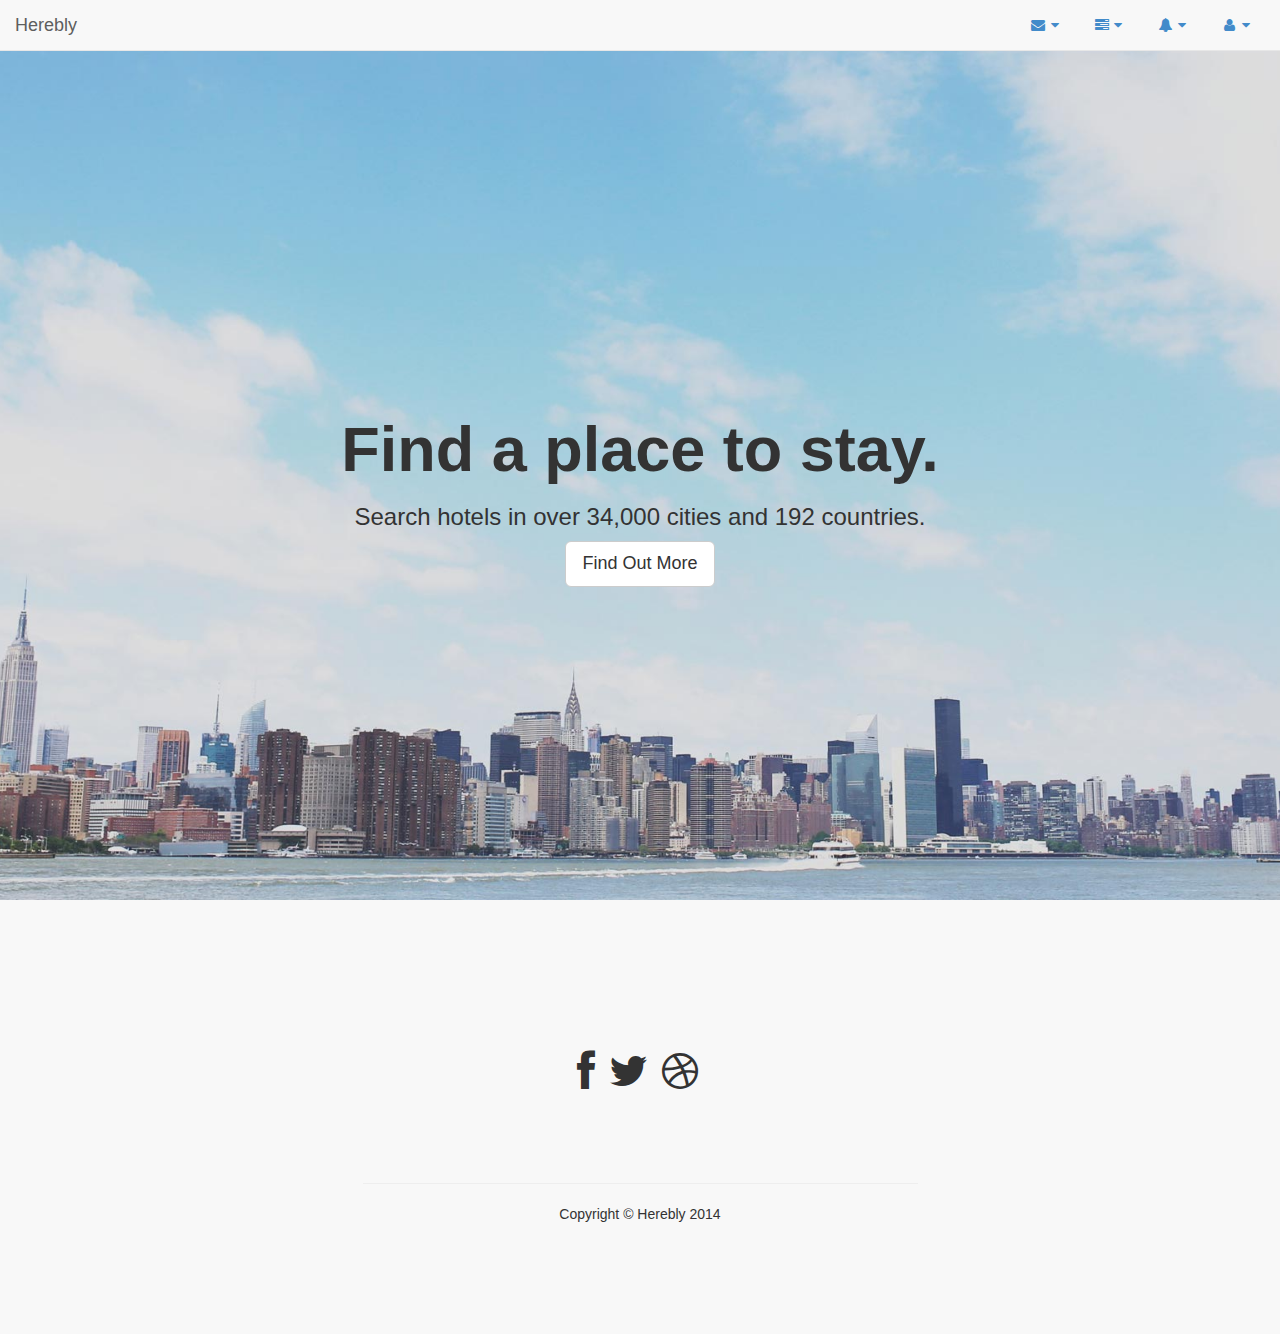
==== index.html @ 00c7a00d "Landing page." ====
<!DOCTYPE html>
<html lang="en">

  <head>
    <meta charset="utf-8">
    <meta name="viewport" content="width=device-width, initial-scale=1.0">
    <meta name="description" content="">
    <meta name="author" content="">

    <title>Herebly</title>

    <!-- Bootstrap core CSS -->
    <link href="css/bootstrap.css" rel="stylesheet">

    <!-- Add custom CSS here -->
    <link href="css/stylish-portfolio.css" rel="stylesheet">
    <link href="font-awesome/css/font-awesome.min.css" rel="stylesheet">
    <link href="css/sb-admin.css" rel="stylesheet">
  </head>

  <body>

    <nav class="navbar navbar-default navbar-static-top" role="navigation" style="margin-bottom: 0">
      <div class="navbar-header">
        <button type="button" class="navbar-toggle" data-toggle="collapse" data-target=".sidebar-collapse">
          <span class="sr-only">Toggle navigation</span>
          <span class="icon-bar"></span>
          <span class="icon-bar"></span>
          <span class="icon-bar"></span>
        </button>
        <a class="navbar-brand" href="index.html">Herebly</a>
      </div>
      <!-- /.navbar-header -->

      <ul class="nav navbar-top-links navbar-right">
        <li class="dropdown">
          <a class="dropdown-toggle" data-toggle="dropdown" href="#">
            <i class="fa fa-envelope fa-fw"></i>  <i class="fa fa-caret-down"></i>
          </a>
          <ul class="dropdown-menu dropdown-messages">
            <li>
              <a href="#">
                <div>
                  <strong>John Smith</strong>
                  <span class="pull-right text-muted">
                    <em>Yesterday</em>
                  </span>
                </div>
                <div>Lorem ipsum dolor sit amet, consectetur adipiscing elit. Pellentesque eleifend...</div>
              </a>
            </li>
            <li class="divider"></li>
            <li>
              <a href="#">
                <div>
                  <strong>John Smith</strong>
                  <span class="pull-right text-muted">
                    <em>Yesterday</em>
                  </span>
                </div>
                <div>Lorem ipsum dolor sit amet, consectetur adipiscing elit. Pellentesque eleifend...</div>
              </a>
            </li>
            <li class="divider"></li>
            <li>
              <a href="#">
                <div>
                  <strong>John Smith</strong>
                  <span class="pull-right text-muted">
                    <em>Yesterday</em>
                  </span>
                </div>
                <div>Lorem ipsum dolor sit amet, consectetur adipiscing elit. Pellentesque eleifend...</div>
              </a>
            </li>
            <li class="divider"></li>
            <li>
              <a class="text-center" href="#">
                <strong>Read All Messages</strong>
                <i class="fa fa-angle-right"></i>
              </a>
            </li>
          </ul>
          <!-- /.dropdown-messages -->
        </li>
        <!-- /.dropdown -->
        <li class="dropdown">
          <a class="dropdown-toggle" data-toggle="dropdown" href="#">
            <i class="fa fa-tasks fa-fw"></i>  <i class="fa fa-caret-down"></i>
          </a>
          <ul class="dropdown-menu dropdown-tasks">
            <li>
              <a href="#">
                <div>
                  <p>
                    <strong>Task 1</strong>
                    <span class="pull-right text-muted">40% Complete</span>
                  </p>
                  <div class="progress progress-striped active">
                    <div class="progress-bar progress-bar-success" role="progressbar" aria-valuenow="40" aria-valuemin="0" aria-valuemax="100" style="width: 40%">
                      <span class="sr-only">40% Complete (success)</span>
                    </div>
                  </div>
                </div>
              </a>
            </li>
            <li class="divider"></li>
            <li>
              <a href="#">
                <div>
                  <p>
                    <strong>Task 2</strong>
                    <span class="pull-right text-muted">20% Complete</span>
                  </p>
                  <div class="progress progress-striped active">
                    <div class="progress-bar progress-bar-info" role="progressbar" aria-valuenow="20" aria-valuemin="0" aria-valuemax="100" style="width: 20%">
                      <span class="sr-only">20% Complete</span>
                    </div>
                  </div>
                </div>
              </a>
            </li>
            <li class="divider"></li>
            <li>
              <a href="#">
                <div>
                  <p>
                    <strong>Task 3</strong>
                    <span class="pull-right text-muted">60% Complete</span>
                  </p>
                  <div class="progress progress-striped active">
                    <div class="progress-bar progress-bar-warning" role="progressbar" aria-valuenow="60" aria-valuemin="0" aria-valuemax="100" style="width: 60%">
                      <span class="sr-only">60% Complete (warning)</span>
                    </div>
                  </div>
                </div>
              </a>
            </li>
            <li class="divider"></li>
            <li>
              <a href="#">
                <div>
                  <p>
                    <strong>Task 4</strong>
                    <span class="pull-right text-muted">80% Complete</span>
                  </p>
                  <div class="progress progress-striped active">
                    <div class="progress-bar progress-bar-danger" role="progressbar" aria-valuenow="80" aria-valuemin="0" aria-valuemax="100" style="width: 80%">
                      <span class="sr-only">80% Complete (danger)</span>
                    </div>
                  </div>
                </div>
              </a>
            </li>
            <li class="divider"></li>
            <li>
              <a class="text-center" href="#">
                <strong>See All Tasks</strong>
                <i class="fa fa-angle-right"></i>
              </a>
            </li>
          </ul>
          <!-- /.dropdown-tasks -->
        </li>
        <!-- /.dropdown -->
        <li class="dropdown">
          <a class="dropdown-toggle" data-toggle="dropdown" href="#">
            <i class="fa fa-bell fa-fw"></i>  <i class="fa fa-caret-down"></i>
          </a>
          <ul class="dropdown-menu dropdown-alerts">
            <li>
              <a href="#">
                <div>
                  <i class="fa fa-comment fa-fw"></i> New Comment
                  <span class="pull-right text-muted small">4 minutes ago</span>
                </div>
              </a>
            </li>
            <li class="divider"></li>
            <li>
              <a href="#">
                <div>
                  <i class="fa fa-twitter fa-fw"></i> 3 New Followers
                  <span class="pull-right text-muted small">12 minutes ago</span>
                </div>
              </a>
            </li>
            <li class="divider"></li>
            <li>
              <a href="#">
                <div>
                  <i class="fa fa-envelope fa-fw"></i> Message Sent
                  <span class="pull-right text-muted small">4 minutes ago</span>
                </div>
              </a>
            </li>
            <li class="divider"></li>
            <li>
              <a href="#">
                <div>
                  <i class="fa fa-tasks fa-fw"></i> New Task
                  <span class="pull-right text-muted small">4 minutes ago</span>
                </div>
              </a>
            </li>
            <li class="divider"></li>
            <li>
              <a href="#">
                <div>
                  <i class="fa fa-upload fa-fw"></i> Server Rebooted
                  <span class="pull-right text-muted small">4 minutes ago</span>
                </div>
              </a>
            </li>
            <li class="divider"></li>
            <li>
              <a class="text-center" href="#">
                <strong>See All Alerts</strong>
                <i class="fa fa-angle-right"></i>
              </a>
            </li>
          </ul>
          <!-- /.dropdown-alerts -->
        </li>
        <!-- /.dropdown -->
        <li class="dropdown">
          <a class="dropdown-toggle" data-toggle="dropdown" href="#">
            <i class="fa fa-user fa-fw"></i>  <i class="fa fa-caret-down"></i>
          </a>
          <ul class="dropdown-menu dropdown-user">
            <li><a href="#"><i class="fa fa-user fa-fw"></i> User Profile</a></li>
            <li><a href="#"><i class="fa fa-gear fa-fw"></i> Settings</a></li>
            <li class="divider"></li>
            <li><a href="login.html"><i class="fa fa-sign-out fa-fw"></i> Logout</a></li>
          </ul>
          <!-- /.dropdown-user -->
        </li>
        <!-- /.dropdown -->
      </ul>
      <!-- /.navbar-top-links -->
    </nav>

    <!-- Full Page Image Header Area -->
    <div id="top" class="header">
      <div class="vert-text">
        <h1>Find a place to stay.</h1>
        <h3>Search hotels in over 34,000 cities and 192 countries.</h3>
        <a href="#about" class="btn btn-default btn-lg">Find Out More</a>
      </div>
    </div>
    <!-- /Full Page Image Header Area -->

    <!-- Footer -->
    <footer>
      <div class="container">
        <div class="row">
          <div class="col-md-6 col-md-offset-3 text-center">
            <ul class="list-inline">
              <li><i class="fa fa-facebook fa-3x"></i></li>
              <li><i class="fa fa-twitter fa-3x"></i></li>
              <li><i class="fa fa-dribbble fa-3x"></i></li>
            </ul>
            <div class="top-scroll">
              <a href="#top"><i class="fa fa-circle-arrow-up scroll fa-4x"></i></a>
            </div>
            <hr>
            <p>Copyright &copy; Herebly 2014</p>
          </div>
        </div>
      </div>
    </footer>
    <!-- /Footer -->

    <!-- JavaScript -->
    <script src="js/jquery-1.10.2.js"></script>
    <script src="js/bootstrap.js"></script>

    <!-- Custom JavaScript for the Side Menu and Smooth Scrolling -->
    <script>
    $("#menu-close").click(function(e) {
        e.preventDefault();
        $("#sidebar-wrapper").toggleClass("active");
    });
    </script>
    <script>
    $("#menu-toggle").click(function(e) {
        e.preventDefault();
        $("#sidebar-wrapper").toggleClass("active");
    });
    </script>
    <script>
    $(function() {
        $('a[href*=#]:not([href=#])').click(function() {
            if (location.pathname.replace(/^\//, '') == this.pathname.replace(/^\//, '') || location.hostname == this.hostname) {

                var target = $(this.hash);
                target = target.length ? target : $('[name=' + this.hash.slice(1) + ']');
                if (target.length) {
                    $('html,body').animate({
                        scrollTop: target.offset().top
                    }, 1000);
                    return false;
                }
            }
        });
    });
    </script>

  </body>

</html>
---- css/stylish-portfolio.css ----
/* Global Styles */

html,
body {
  height: 100%;
  width: 100%;
}

.vert-text {
  display: table-cell;
  vertical-align: middle;
  text-align: center;
}

.vert-text h1 {
  padding: 0;
  margin: 0;
  font-size: 4.5em;
  font-weight: 700;
}

/* Side Menu */

#sidebar-wrapper {
  margin-right: -250px;
  right: 0;
  width: 250px;
  background: #000;
  position: fixed;
  height: 100%;
  overflow-y: auto;
  z-index: 1000;
  -webkit-transition: all 0.4s ease 0s;
  -moz-transition: all 0.4s ease 0s;
  -ms-transition: all 0.4s ease 0s;
  -o-transition: all 0.4s ease 0s;
  transition: all 0.4s ease 0s;
}

.sidebar-nav {
  position: absolute;
  top: 0;
  width: 250px;
  list-style: none;
  margin: 0;
  padding: 0;
}

.sidebar-nav li {
  line-height: 40px;
  text-indent: 20px;
}

.sidebar-nav li a {
  color: #999999;
  display: block;
  text-decoration: none;
}

.sidebar-nav li a:hover {
  color: #fff;
  background: rgba(255,255,255,0.2);
  text-decoration: none;
}

.sidebar-nav li a:active,
.sidebar-nav li a:focus {
  text-decoration: none;
}

.sidebar-nav > .sidebar-brand {
  height: 55px;
  line-height: 55px;
  font-size: 18px;
}

.sidebar-nav > .sidebar-brand a {
  color: #999999;
}

.sidebar-nav > .sidebar-brand a:hover {
  color: #fff;
  background: none;
}

#menu-toggle {
  top: 0;
  right: 0;
  position: fixed;
  z-index: 1;
}

#sidebar-wrapper.active {
  right: 250px;
  width: 250px;
  -webkit-transition: all 0.4s ease 0s;
  -moz-transition: all 0.4s ease 0s;
  -ms-transition: all 0.4s ease 0s;
  -o-transition: all 0.4s ease 0s;
  transition: all 0.4s ease 0s;
}

.toggle {
  margin: 5px 5px 0 0;
}

/* Full Page Image Header Area */

.header {
  display: table;
  height: 100%;
  width: 100%;
  position: relative;
  background: url(../img/bg.jpg) no-repeat center center fixed; 
  -webkit-background-size: cover;
  -moz-background-size: cover;
  -o-background-size: cover;
  background-size: cover;
}

/* Intro */

.intro {
  padding: 50px 0;
}

/* Services */

.services {
  background: #7fbbda;
  padding: 50px 0;
  color: #ffffff;
}

.service-item {
  margin-bottom: 15px;
}

i.service-icon {
  border: 3px solid #ffffff;
  border-radius: 50%;
  display: inline-block;
  font-size: 56px;
  width: 140px;
  height: 140px;
  line-height: 136px;
  vertical-align: middle; 
  text-align: center;
}

/* Callout */

.callout {
  color: #ffffff;
  display: table;
  height: 400px;
  width: 100%;
  background: url(../img/callout.jpg) no-repeat center center fixed; 
  -webkit-background-size: cover;
  -moz-background-size: cover;
  -o-background-size: cover;
  background-size: cover;
}

/* Portfolio */

.portfolio {
  padding: 50px 0;
}

.portfolio-item {
  margin-bottom: 25px;
}

.img-portfolio {
  margin: 0 auto;
}


/* Call to Action */

.call-to-action {
  color: #ffffff;
  background: #0a5175;
  padding: 50px 0;
}

.call-to-action .btn {
  margin: 10px;
}

/* Map */

.map {
  height: 500px;
}

/* Footer */

footer {
  padding: 100px 0;
}

.top-scroll {
  margin-top: 50px;
}

.top-scroll a {
  text-decoration: none;
  color: inherit;
}

i.scroll {
  color: #333333;
}

i.scroll:hover {
  color: #0a5175;
}
/* Responsive */

@media (max-width: 768px) {
	
  .header {
	background: url(../img/bg.jpg) no-repeat center center scroll; 
  }

  .callout {
	background: url(../img/callout.jpg) no-repeat center center scroll; 
  }

  .map {
	height: 75%;
  }

}
---- css/sb-admin.css ----
/* Global Styles */

/* ------------------------------- */

body {
    /* padding-top: 100px; */
    background-color: #f8f8f8;
}

@media(min-width:768px) {
    body {
        /* padding-top: 50px; */
    }
}

/* Wrappers */

/* ------------------------------- */

#wrapper {
    width: 100%;
}

#page-wrapper {
    padding: 0 15px;
    min-height: 568px;
    background-color: #fff;
}

@media(min-width:768px) {
    #page-wrapper {
        position: inherit;
        margin: 0 0 0 250px;
        padding: 0 30px;
        min-height: 1300px;
        border-left: 1px solid #e7e7e7;
    }
}

/* Navigation */

/* ------------------------------- */

/* Top Right Navigation Dropdown Styles */

.navbar-top-links li {
    display: inline-block;
}

.navbar-top-links li:last-child {
    margin-right: 15px;
}

.navbar-top-links li a {
    padding: 15px;
    min-height: 50px;
}

.navbar-top-links .dropdown-menu li {
    display: block;
}

.navbar-top-links .dropdown-menu li:last-child {
    margin-right: 0;
}

.navbar-top-links .dropdown-menu li a {
    padding: 3px 20px;
    min-height: 0;
}

.navbar-top-links .dropdown-menu li a div {
    white-space: normal;
}

.navbar-top-links .dropdown-messages,
.navbar-top-links .dropdown-tasks,
.navbar-top-links .dropdown-alerts {
    width: 310px;
    min-width: 0;
}

.navbar-top-links .dropdown-messages {
    margin-left: 5px;
}

.navbar-top-links .dropdown-tasks {
    margin-left: -59px;
}

.navbar-top-links .dropdown-alerts {
    margin-left: -123px;
}

.navbar-top-links .dropdown-user {
    right: 0;
    left: auto;
}

/* Sidebar Menu Styles */

.navbar-static-side ul li {
    border-bottom: 1px solid #e7e7e7;
}

.sidebar-search {
    padding: 15px;
}

.arrow {
    float: right;
}

.fa.arrow:before {
    content: "\f104";
}

.active > a > .fa.arrow:before {
    content: "\f107";
}

.nav-second-level li,
.nav-third-level li {
    border-bottom: none !important;
}

.nav-second-level li a {
    padding-left: 37px;
}

.nav-third-level li a {
    padding-left: 52px;
}

@media(min-width:768px) {
    .navbar-static-side {
        z-index: 1;
        position: absolute;
        width: 250px;
        margin-top: 51px;
    }

    .navbar-top-links .dropdown-messages,
    .navbar-top-links .dropdown-tasks,
    .navbar-top-links .dropdown-alerts {
        margin-left: auto;
    }
}

@media(max-height:600px) and (max-width:767px) {
    .sidebar-collapse {
        max-height: 300px;
        overflow-y: scroll;
    }
}

@media(max-height:400px) and (max-width:767px) {
    .sidebar-collapse {
        max-height: 200px;
        overflow-y: scroll;
    }
}

/* Buttons */

/* ------------------------------- */

.btn-outline {
    color: inherit;
    background-color: transparent;
    transition: all .5s;
}

.btn-primary.btn-outline {
    color: #428bca;
}

.btn-success.btn-outline {
    color: #5cb85c;
}

.btn-info.btn-outline {
    color: #5bc0de;
}

.btn-warning.btn-outline {
    color: #f0ad4e;
}

.btn-danger.btn-outline {
    color: #d9534f;
}

.btn-primary.btn-outline:hover,
.btn-success.btn-outline:hover,
.btn-info.btn-outline:hover,
.btn-warning.btn-outline:hover,
.btn-danger.btn-outline:hover {
    color: #fff;
}

/* Pages */

/* ------------------------------- */

/* Dashboard Chat */

.chat {
    margin: 0;
    padding: 0;
    list-style: none;
}

.chat li {
    margin-bottom: 10px;
    padding-bottom: 5px;
    border-bottom: 1px dotted #B3A9A9;
}

.chat li.left .chat-body {
    margin-left: 60px;
}

.chat li.right .chat-body {
    margin-right: 60px;
}

.chat li .chat-body p {
    margin: 0;
    color: #777777;
}

.panel .slidedown .glyphicon,
.chat .glyphicon {
    margin-right: 5px;
}

.chat-panel .panel-body {
    height: 350px;
    overflow-y: scroll;
}

/* Login Page */

.login-panel {
    margin-top: 25%;
}

/* Flot Chart Containers */

.flot-chart {
    display: block;
    height: 400px;
}

.flot-chart-content {
    width: 100%;
    height: 100%;
}

/* DataTables Overrides */

table.dataTable thead .sorting,
table.dataTable thead .sorting_asc,
table.dataTable thead .sorting_desc,
table.dataTable thead .sorting_asc_disabled,
table.dataTable thead .sorting_desc_disabled {
    background: transparent;
}

table.dataTable thead .sorting_asc:after {
    content: "\f0de";
    float: right;
    font-family: fontawesome;
}

table.dataTable thead .sorting_desc:after {
    content: "\f0dd";
    float: right;
    font-family: fontawesome;
}

table.dataTable thead .sorting:after {
    content: "\f0dc";
    float: right;
    font-family: fontawesome;
    color: rgba(50,50,50,.5);
}

/* Circle Buttons */

.btn-circle {
    width: 30px;
    height: 30px;
    padding: 6px 0;
    border-radius: 15px;
    text-align: center;
    font-size: 12px;
    line-height: 1.428571429;
}

.btn-circle.btn-lg {
    width: 50px;
    height: 50px;
    padding: 10px 16px;
    border-radius: 25px;
    font-size: 18px;
    line-height: 1.33;
}

.btn-circle.btn-xl {
    width: 70px;
    height: 70px;
    padding: 10px 16px;
    border-radius: 35px;
    font-size: 24px;
    line-height: 1.33;
}

.show-grid [class^="col-"] {
    padding-top: 10px;
    padding-bottom: 10px;
    border: 1px solid #ddd;
    background-color: #eee !important;
}

.show-grid {
    margin: 15px 0;
}
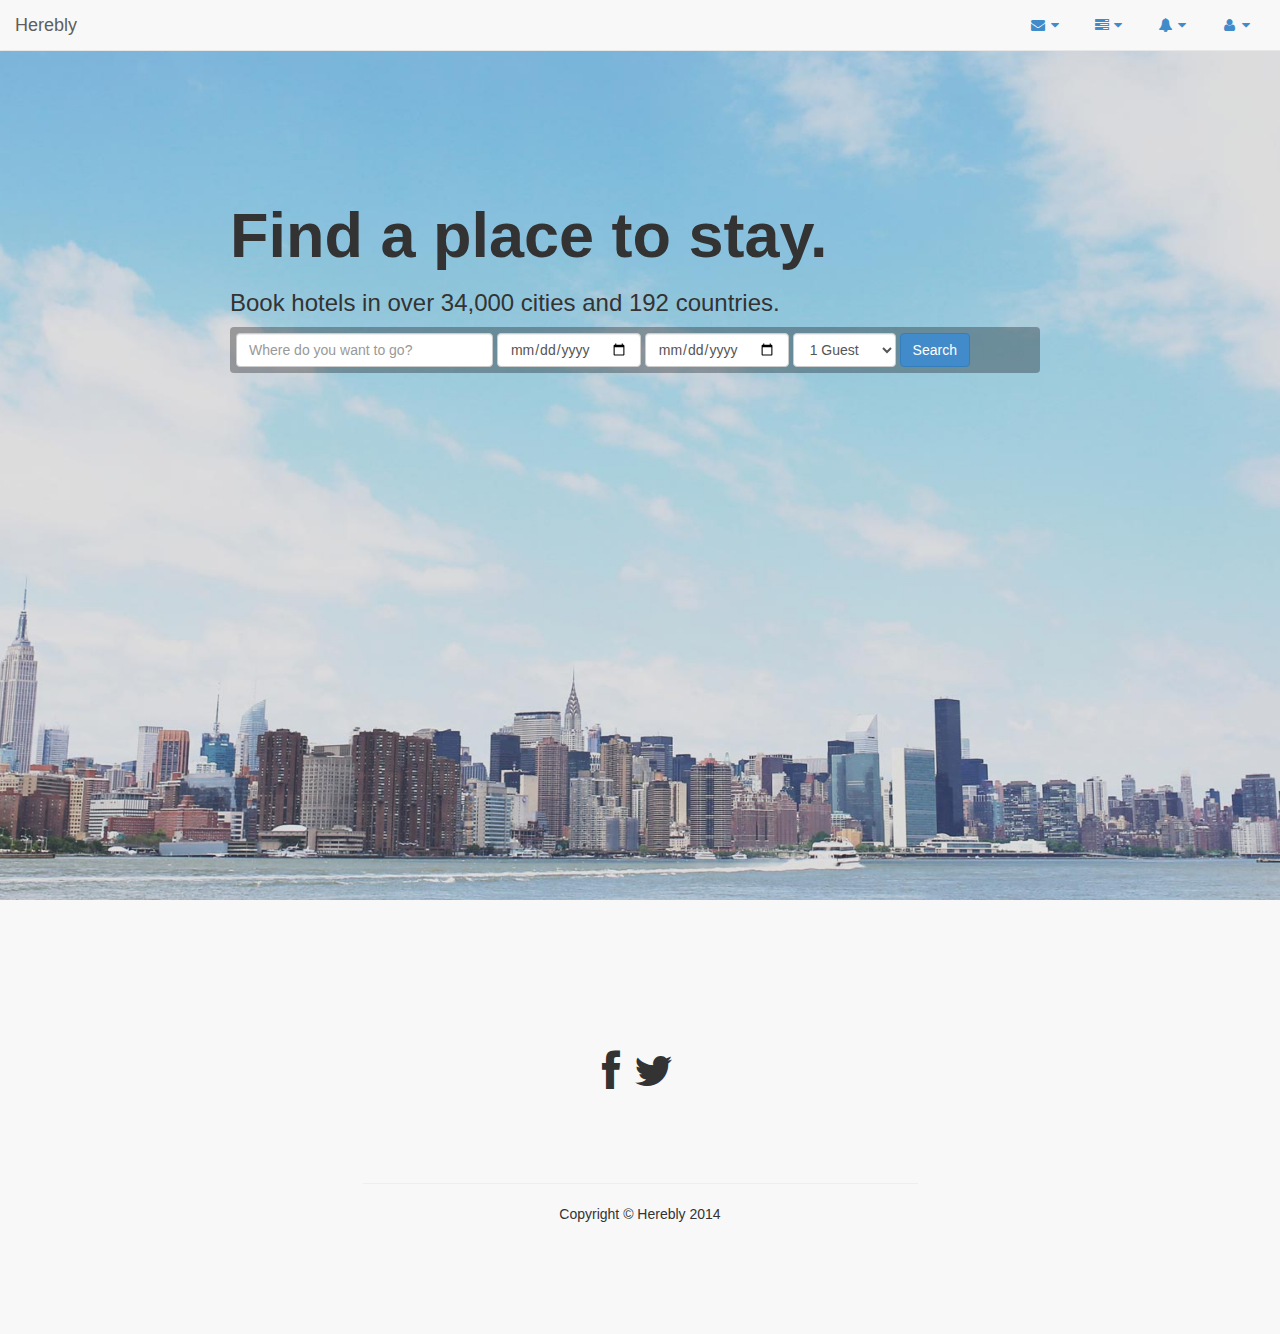
==== commit 8edc8b35: "Add search form to landing page. Set custom margins for .vert-text instead of vertical-align and tex" ====
--- a/index.html
+++ b/index.html
@@ -16,6 +16,7 @@
     <link href="css/stylish-portfolio.css" rel="stylesheet">
     <link href="font-awesome/css/font-awesome.min.css" rel="stylesheet">
     <link href="css/sb-admin.css" rel="stylesheet">
+    <link href="css/seneca.css" rel="stylesheet">
   </head>
 
   <body>
@@ -244,8 +245,32 @@
     <div id="top" class="header">
       <div class="vert-text">
         <h1>Find a place to stay.</h1>
-        <h3>Search hotels in over 34,000 cities and 192 countries.</h3>
-        <a href="#about" class="btn btn-default btn-lg">Find Out More</a>
+        <h3>Book hotels in over 34,000 cities and 192 countries.</h3>
+        <form class="search form-inline" role="form">
+          <div class="form-group">
+            <label class="sr-only" for="">Where do you want to go?</label>
+            <input style="width: 257px" type="text" class="form-control" id="" placeholder="Where do you want to go?">
+          </div>
+          <div class="form-group">
+            <label class="sr-only" for="">Check-In Date</label>
+            <input type="date" class="form-control" id="" placeholder="Check-in">
+          </div>
+          <div class="form-group">
+            <label class="sr-only" for="">Check-Out Date</label>
+            <input type="date" class="form-control" id="">
+          </div>
+          <div class="form-group">
+            <label class="sr-only" for="">Number of Guests</label>
+            <select class="form-control">
+              <option>1 Guest</option>
+              <option>2 Guests</option>
+              <option>3 Guests</option>
+              <option>4 Guests</option>
+              <option>5 Guests</option>
+            </select>
+          </div>
+          <button type="submit" class="btn btn-primary">Search</button>
+        </form>
       </div>
     </div>
     <!-- /Full Page Image Header Area -->
@@ -258,7 +283,6 @@
             <ul class="list-inline">
               <li><i class="fa fa-facebook fa-3x"></i></li>
               <li><i class="fa fa-twitter fa-3x"></i></li>
-              <li><i class="fa fa-dribbble fa-3x"></i></li>
             </ul>
             <div class="top-scroll">
               <a href="#top"><i class="fa fa-circle-arrow-up scroll fa-4x"></i></a>
--- a/css/stylish-portfolio.css
+++ b/css/stylish-portfolio.css
@@ -8,8 +8,10 @@
 
 .vert-text {
   display: table-cell;
-  vertical-align: middle;
-  text-align: center;
+  /* vertical-align: middle; */
+  padding-top: 150px;
+  /* text-align: center; */
+  padding-left: 230px;
 }
 
 .vert-text h1 {
--- a/css/seneca.css
+++ b/css/seneca.css
@@ -0,0 +1,8 @@
+form.search {
+  background-color: rgba(0, 0, 0, 0.3); 
+  width: 810px; 
+  padding-left: 6px; 
+  height: 46px; 
+  padding-top: 6px; 
+  border-radius: 4px;
+}
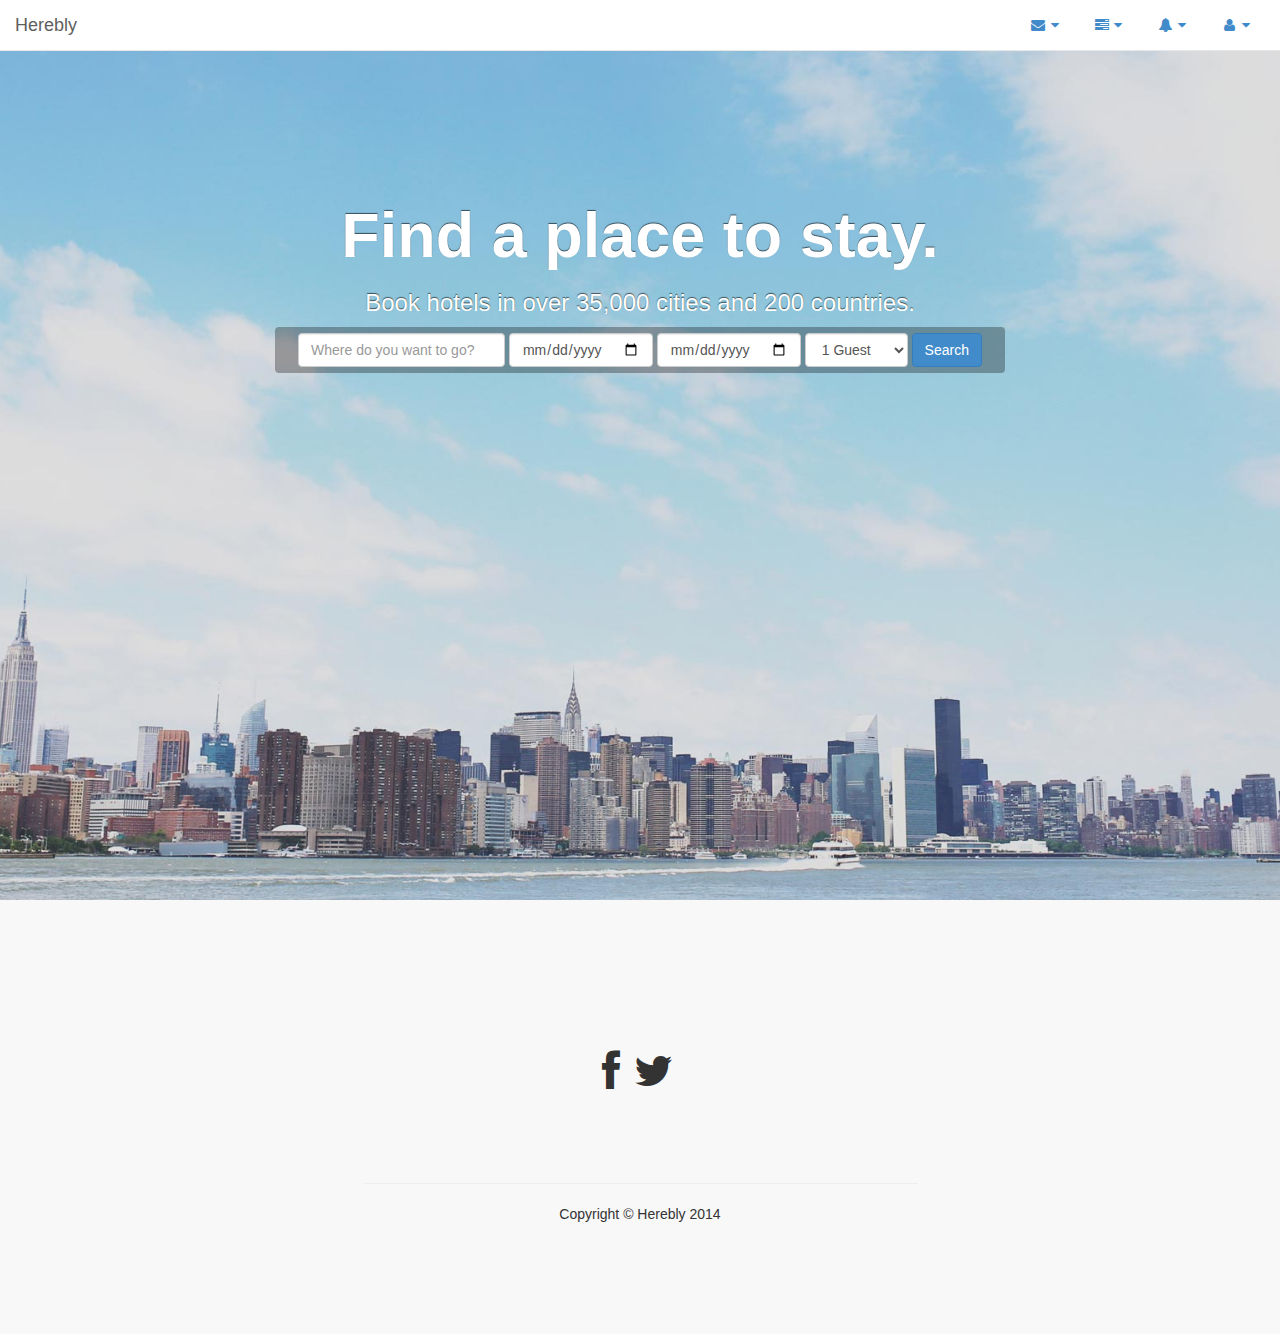
==== commit 7e26785d: "We need vertical-align, but use percentages for left and right. Make brand name black." ====
--- a/index.html
+++ b/index.html
@@ -245,32 +245,34 @@
     <div id="top" class="header">
       <div class="vert-text">
         <h1>Find a place to stay.</h1>
-        <h3>Book hotels in over 34,000 cities and 192 countries.</h3>
-        <form class="search form-inline" role="form">
-          <div class="form-group">
-            <label class="sr-only" for="">Where do you want to go?</label>
-            <input style="width: 257px" type="text" class="form-control" id="" placeholder="Where do you want to go?">
-          </div>
-          <div class="form-group">
-            <label class="sr-only" for="">Check-In Date</label>
-            <input type="date" class="form-control" id="" placeholder="Check-in">
-          </div>
-          <div class="form-group">
-            <label class="sr-only" for="">Check-Out Date</label>
-            <input type="date" class="form-control" id="">
-          </div>
-          <div class="form-group">
-            <label class="sr-only" for="">Number of Guests</label>
-            <select class="form-control">
-              <option>1 Guest</option>
-              <option>2 Guests</option>
-              <option>3 Guests</option>
-              <option>4 Guests</option>
-              <option>5 Guests</option>
-            </select>
-          </div>
-          <button type="submit" class="btn btn-primary">Search</button>
-        </form>
+        <h3>Book hotels in over 35,000 cities and 200 countries.</h3>
+        <div class="search">
+          <form class="form-inline" role="form">
+            <div class="form-group">
+              <label class="sr-only" for="">Where do you want to go?</label>
+              <input type="text" class="form-control" id="" placeholder="Where do you want to go?">
+            </div>
+            <div class="form-group">
+              <label class="sr-only" for="">Check-In Date</label>
+              <input type="date" class="form-control" id="" placeholder="Check-in">
+            </div>
+            <div class="form-group">
+              <label class="sr-only" for="">Check-Out Date</label>
+              <input type="date" class="form-control" id="">
+            </div>
+            <div class="form-group">
+              <label class="sr-only" for="">Number of Guests</label>
+              <select class="form-control">
+                <option>1 Guest</option>
+                <option>2 Guests</option>
+                <option>3 Guests</option>
+                <option>4 Guests</option>
+                <option>5 Guests</option>
+              </select>
+            </div>
+            <button type="submit" class="btn btn-primary">Search</button>
+          </form>
+        </div>
       </div>
     </div>
     <!-- /Full Page Image Header Area -->
--- a/css/stylish-portfolio.css
+++ b/css/stylish-portfolio.css
@@ -10,8 +10,8 @@
   display: table-cell;
   /* vertical-align: middle; */
   padding-top: 150px;
-  /* text-align: center; */
-  padding-left: 230px;
+  text-align: center;
+  /* padding-left: 230px; */
 }
 
 .vert-text h1 {
--- a/css/seneca.css
+++ b/css/seneca.css
@@ -1,8 +1,24 @@
-form.search {
+.search {
+  text-align: center;
+}
+
+.search form  {
   background-color: rgba(0, 0, 0, 0.3); 
-  width: 810px; 
-  padding-left: 6px; 
-  height: 46px; 
-  padding-top: 6px; 
+  margin-left: 21.5%;
+  margin-right: 21.5%;
+  padding: 6px;
   border-radius: 4px;
 }
+
+.vert-text h3, .vert-text h1  {
+  color: #fff;
+  text-shadow: 0 -1px 1px rgba(0,0,0,0.6);
+}
+
+.navbar-default {
+  background-color: #fff;
+}
+
+.navbar-default .navbar-brand {
+  color: #000;
+}
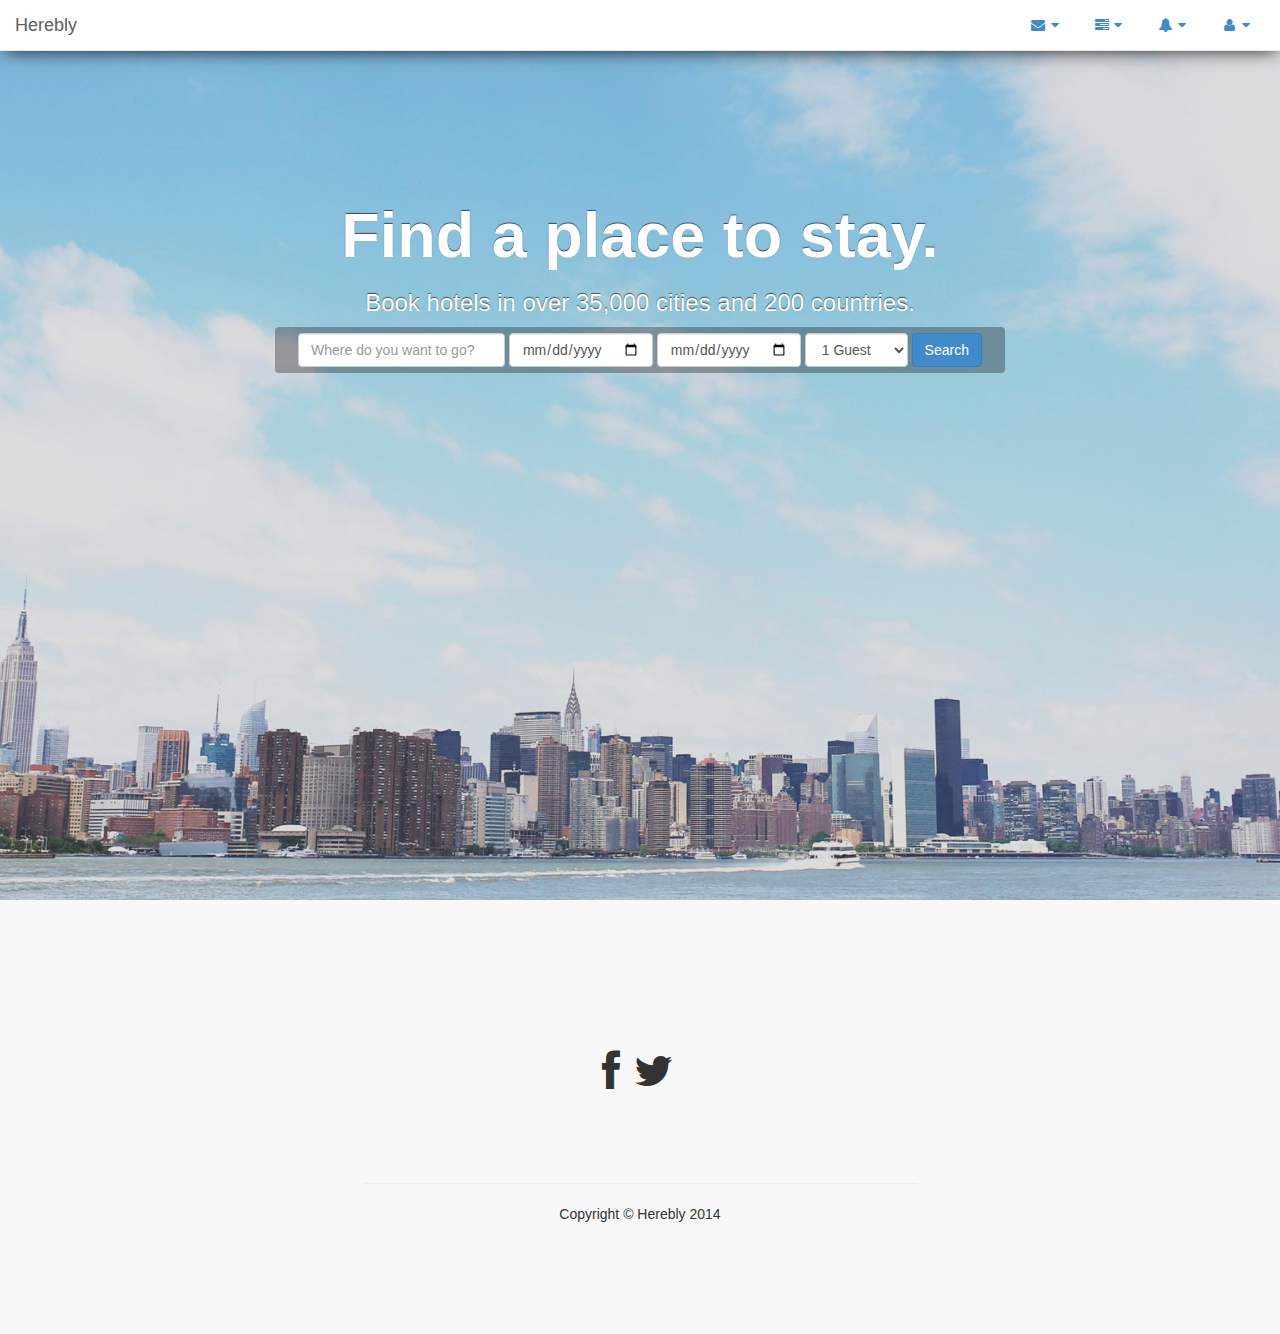
==== commit e36010a4: "Add box-shadow to header." ====
--- a/index.html
+++ b/index.html
@@ -21,7 +21,7 @@
 
   <body>
 
-    <nav class="navbar navbar-default navbar-static-top" role="navigation" style="margin-bottom: 0">
+    <nav class="navbar navbar-default navbar-static-top" role="navigation" style="">
       <div class="navbar-header">
         <button type="button" class="navbar-toggle" data-toggle="collapse" data-target=".sidebar-collapse">
           <span class="sr-only">Toggle navigation</span>
--- a/css/seneca.css
+++ b/css/seneca.css
@@ -17,6 +17,10 @@
 
 .navbar-default {
   background-color: #fff;
+  margin-bottom: 0;
+  -webkit-box-shadow: 0 4px 4px -2px #000;
+  -moz-box-shadow: 0 4px 4px -2px #000;
+  box-shadow: 1px 2px 20px -4px #000;
 }
 
 .navbar-default .navbar-brand {
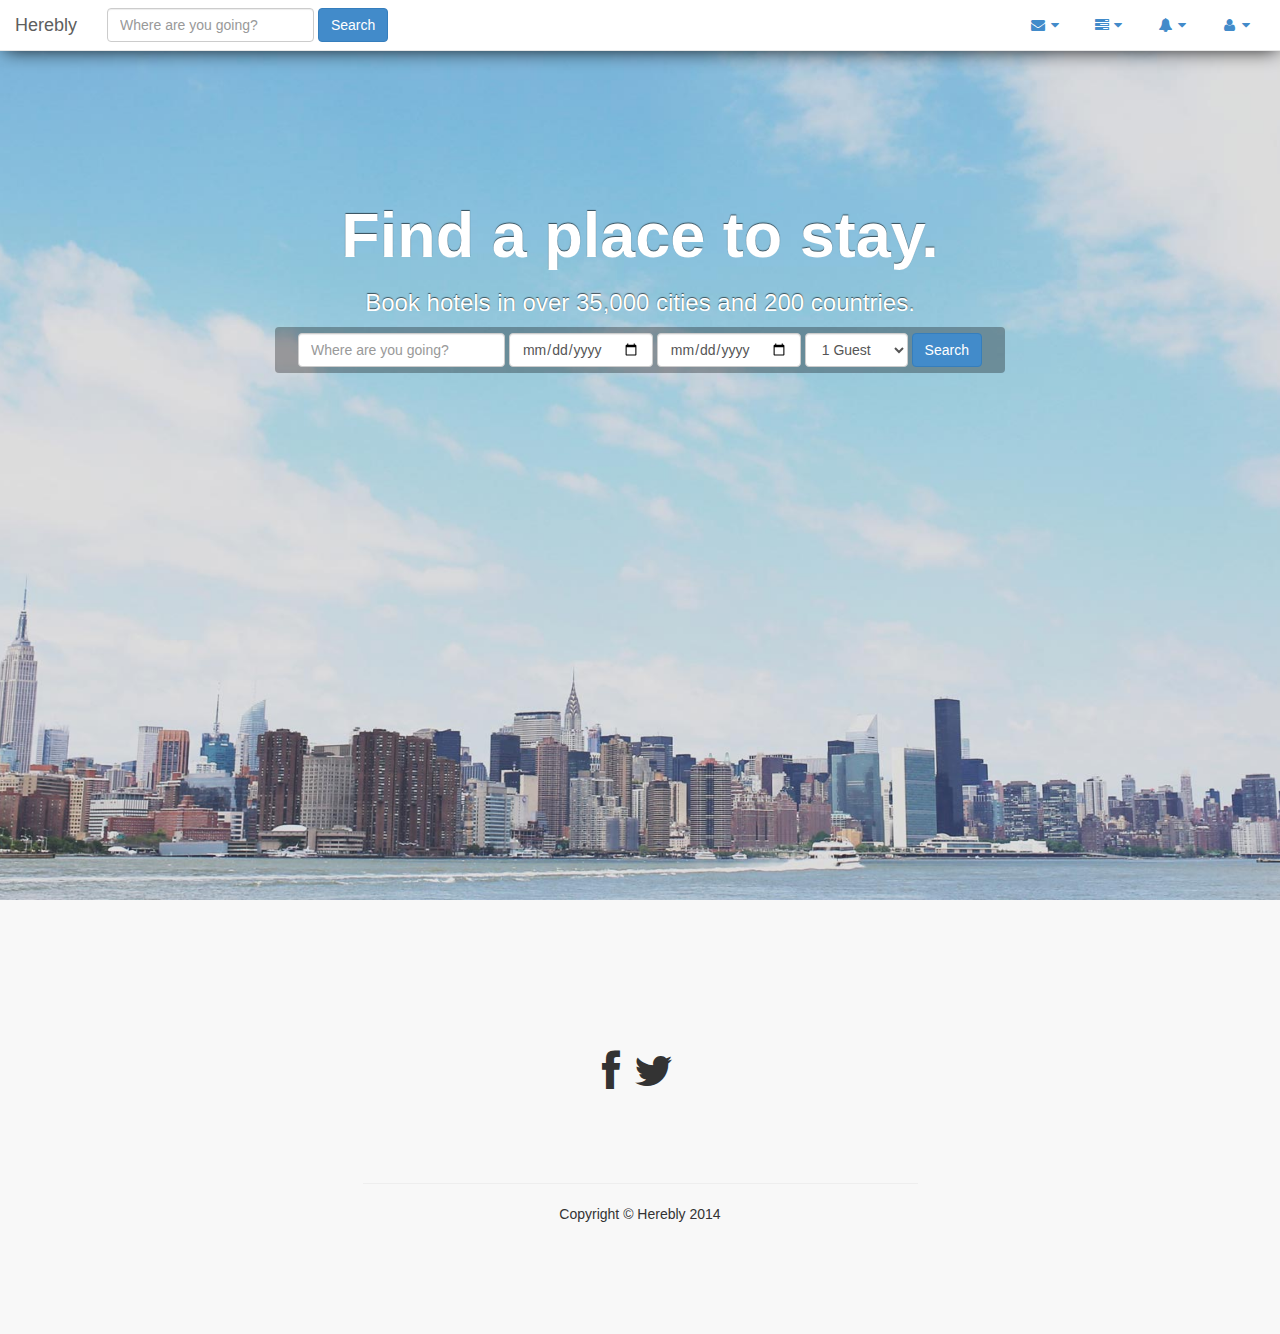
==== commit c97d7eee: "Add Search field to header." ====
--- a/index.html
+++ b/index.html
@@ -21,7 +21,7 @@
 
   <body>
 
-    <nav class="navbar navbar-default navbar-static-top" role="navigation" style="">
+    <nav class="navbar navbar-default navbar-static-top" role="navigation">
       <div class="navbar-header">
         <button type="button" class="navbar-toggle" data-toggle="collapse" data-target=".sidebar-collapse">
           <span class="sr-only">Toggle navigation</span>
@@ -32,6 +32,13 @@
         <a class="navbar-brand" href="index.html">Herebly</a>
       </div>
       <!-- /.navbar-header -->
+
+      <form class="navbar-form navbar-left" role="search">
+        <div class="form-group">
+          <input type="text" class="form-control" placeholder="Where are you going?">
+        </div>
+        <button type="submit" class="btn btn-primary">Search</button>
+      </form>
 
       <ul class="nav navbar-top-links navbar-right">
         <li class="dropdown">
@@ -249,8 +256,8 @@
         <div class="search">
           <form class="form-inline" role="form">
             <div class="form-group">
-              <label class="sr-only" for="">Where do you want to go?</label>
-              <input type="text" class="form-control" id="" placeholder="Where do you want to go?">
+              <label class="sr-only" for="">Where are you going?</label>
+              <input type="text" class="form-control" id="" placeholder="Where are you going?">
             </div>
             <div class="form-group">
               <label class="sr-only" for="">Check-In Date</label>
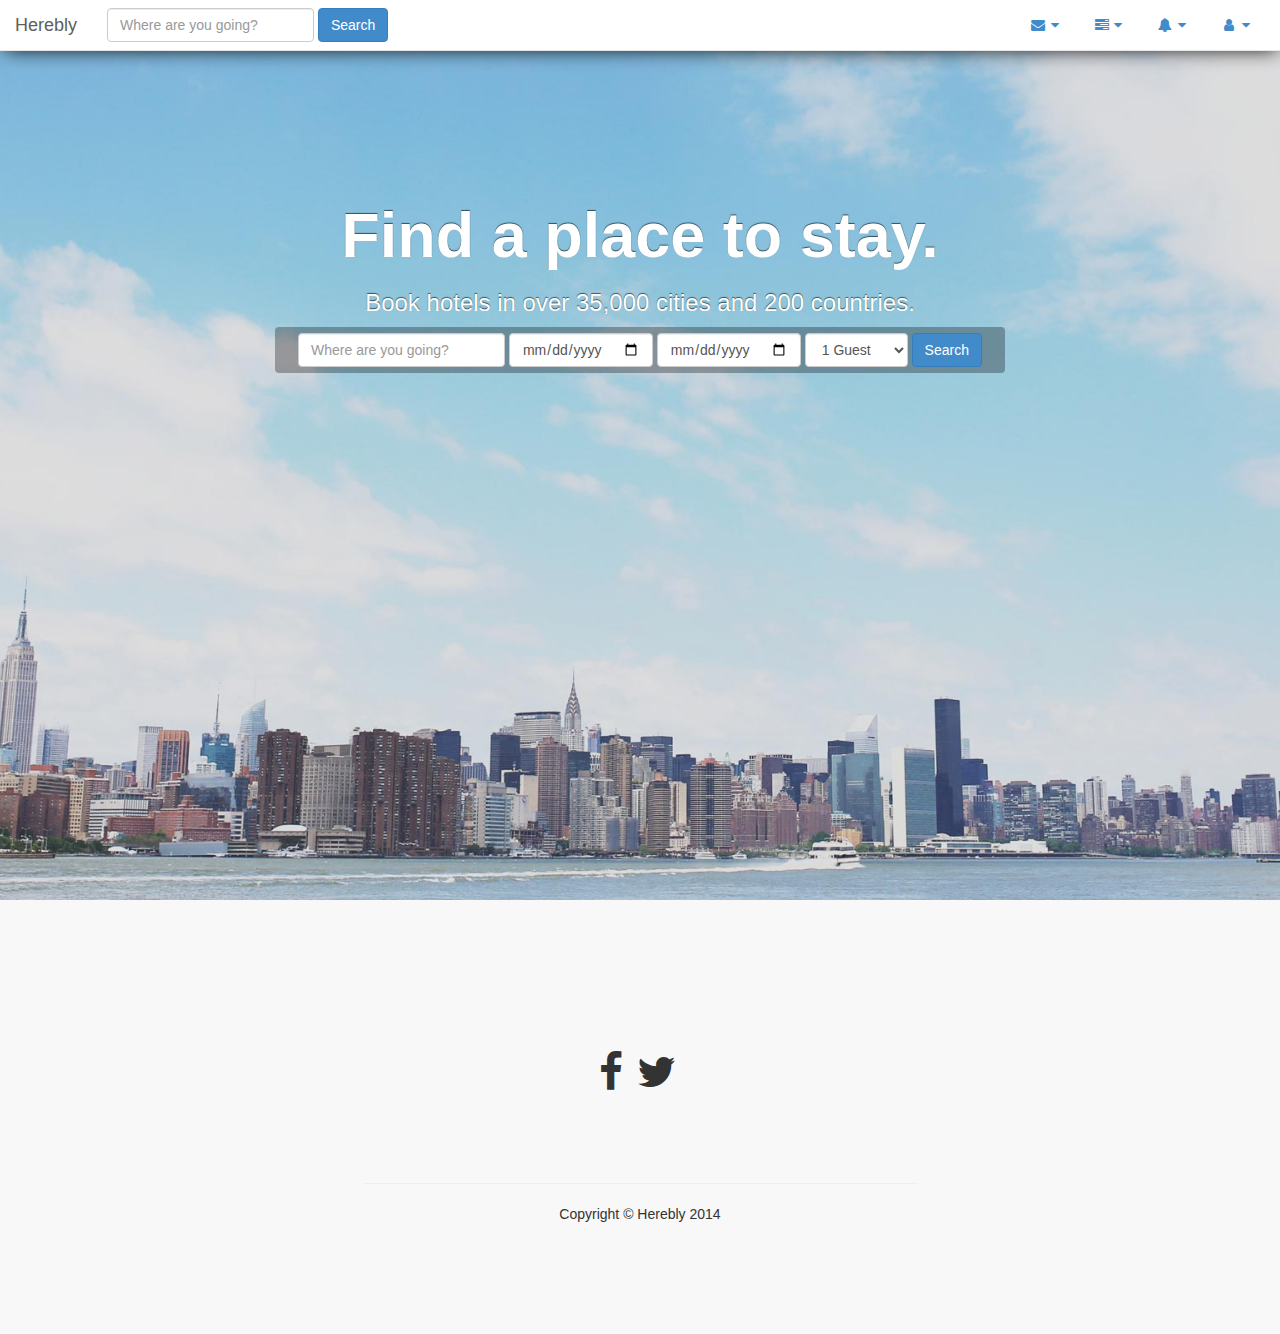
==== commit 636f166e: "Use font-awesome from bootstrapcdn instead of locally." ====
--- a/index.html
+++ b/index.html
@@ -14,7 +14,7 @@
 
     <!-- Add custom CSS here -->
     <link href="css/stylish-portfolio.css" rel="stylesheet">
-    <link href="font-awesome/css/font-awesome.min.css" rel="stylesheet">
+    <link href="http://netdna.bootstrapcdn.com/font-awesome/4.0.3/css/font-awesome.css" rel="stylesheet">
     <link href="css/sb-admin.css" rel="stylesheet">
     <link href="css/seneca.css" rel="stylesheet">
   </head>
@@ -35,7 +35,7 @@
 
       <form class="navbar-form navbar-left" role="search">
         <div class="form-group">
-          <input type="text" class="form-control" placeholder="Where are you going?">
+          <input type="text" id="header-search" class="form-control" placeholder="Where are you going?">
         </div>
         <button type="submit" class="btn btn-primary">Search</button>
       </form>
@@ -308,37 +308,6 @@
     <script src="js/jquery-1.10.2.js"></script>
     <script src="js/bootstrap.js"></script>
 
-    <!-- Custom JavaScript for the Side Menu and Smooth Scrolling -->
-    <script>
-    $("#menu-close").click(function(e) {
-        e.preventDefault();
-        $("#sidebar-wrapper").toggleClass("active");
-    });
-    </script>
-    <script>
-    $("#menu-toggle").click(function(e) {
-        e.preventDefault();
-        $("#sidebar-wrapper").toggleClass("active");
-    });
-    </script>
-    <script>
-    $(function() {
-        $('a[href*=#]:not([href=#])').click(function() {
-            if (location.pathname.replace(/^\//, '') == this.pathname.replace(/^\//, '') || location.hostname == this.hostname) {
-
-                var target = $(this.hash);
-                target = target.length ? target : $('[name=' + this.hash.slice(1) + ']');
-                if (target.length) {
-                    $('html,body').animate({
-                        scrollTop: target.offset().top
-                    }, 1000);
-                    return false;
-                }
-            }
-        });
-    });
-    </script>
-
   </body>
 
 </html>
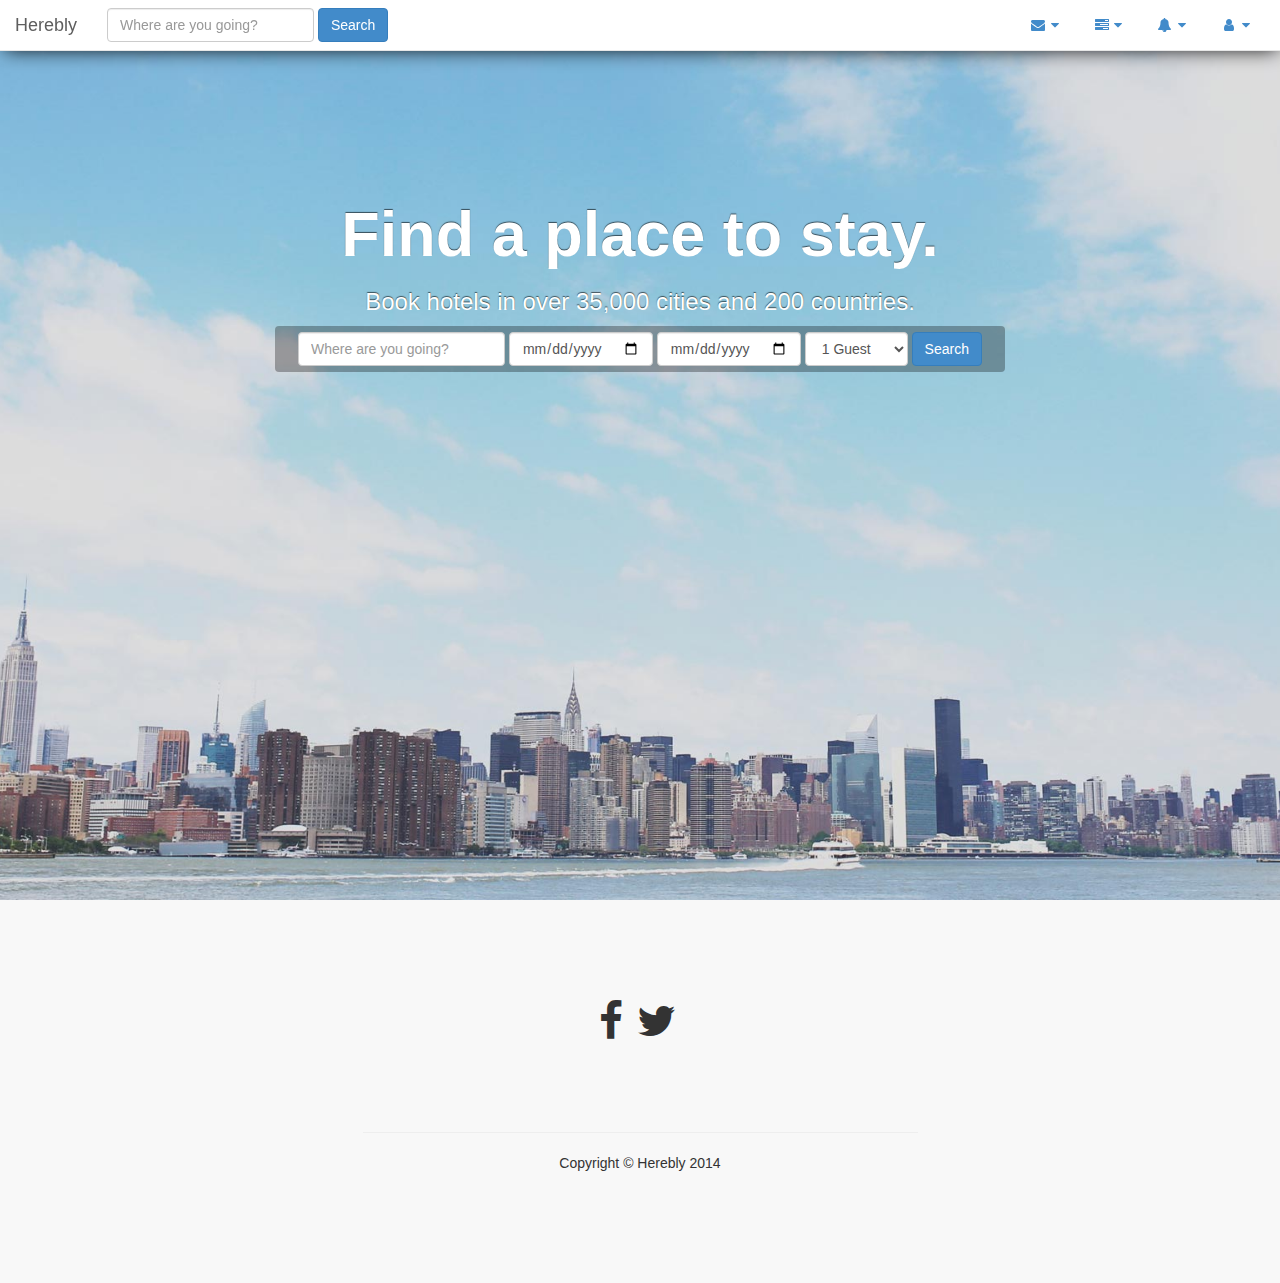
==== commit 773796b8: "Add files for admin template." ====
--- a/index.html
+++ b/index.html
@@ -21,7 +21,7 @@
 
   <body>
 
-    <nav class="navbar navbar-default navbar-static-top" role="navigation">
+    <nav class="navbar navbar-default navbar-fixed-top" role="navigation">
       <div class="navbar-header">
         <button type="button" class="navbar-toggle" data-toggle="collapse" data-target=".sidebar-collapse">
           <span class="sr-only">Toggle navigation</span>
--- a/css/sb-admin.css
+++ b/css/sb-admin.css
@@ -3,13 +3,13 @@
 /* ------------------------------- */
 
 body {
-    /* padding-top: 100px; */
+    padding-top: 100px;
     background-color: #f8f8f8;
 }
 
 @media(min-width:768px) {
     body {
-        /* padding-top: 50px; */
+        padding-top: 50px;
     }
 }
 
